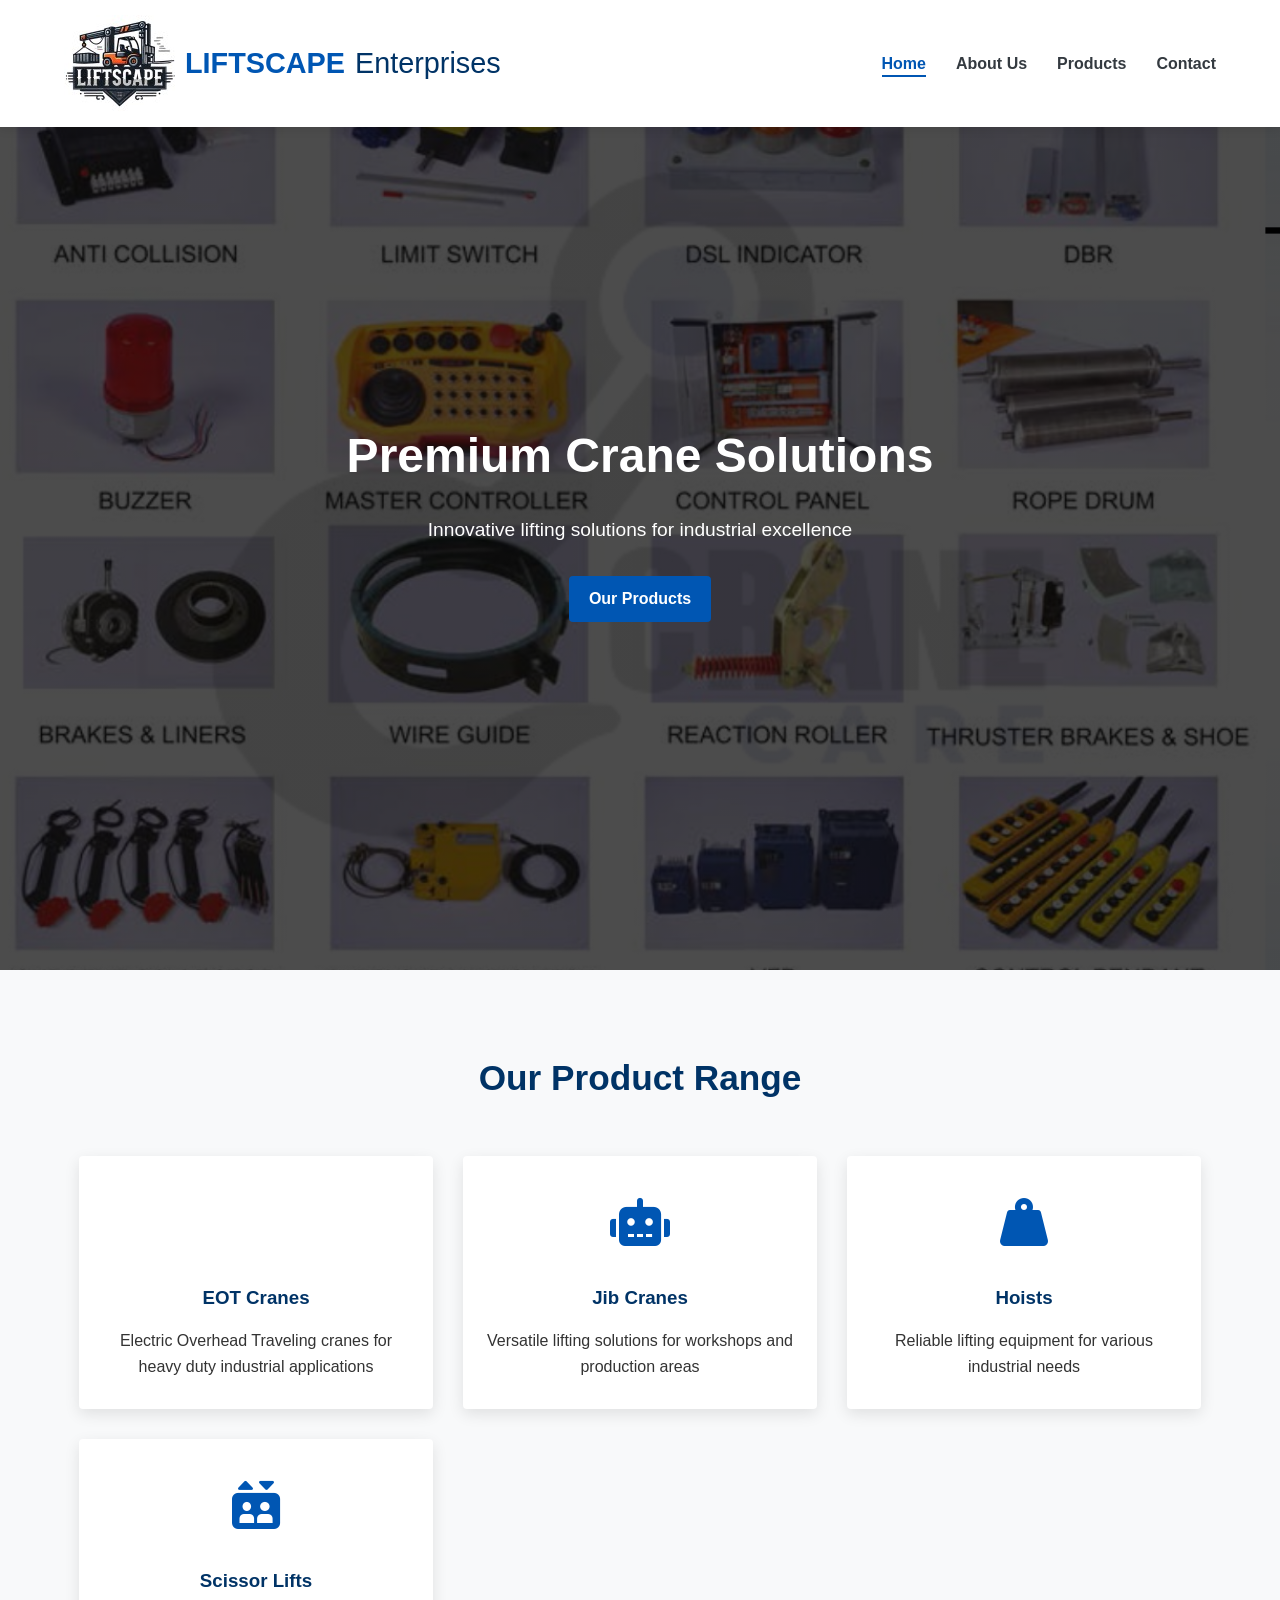
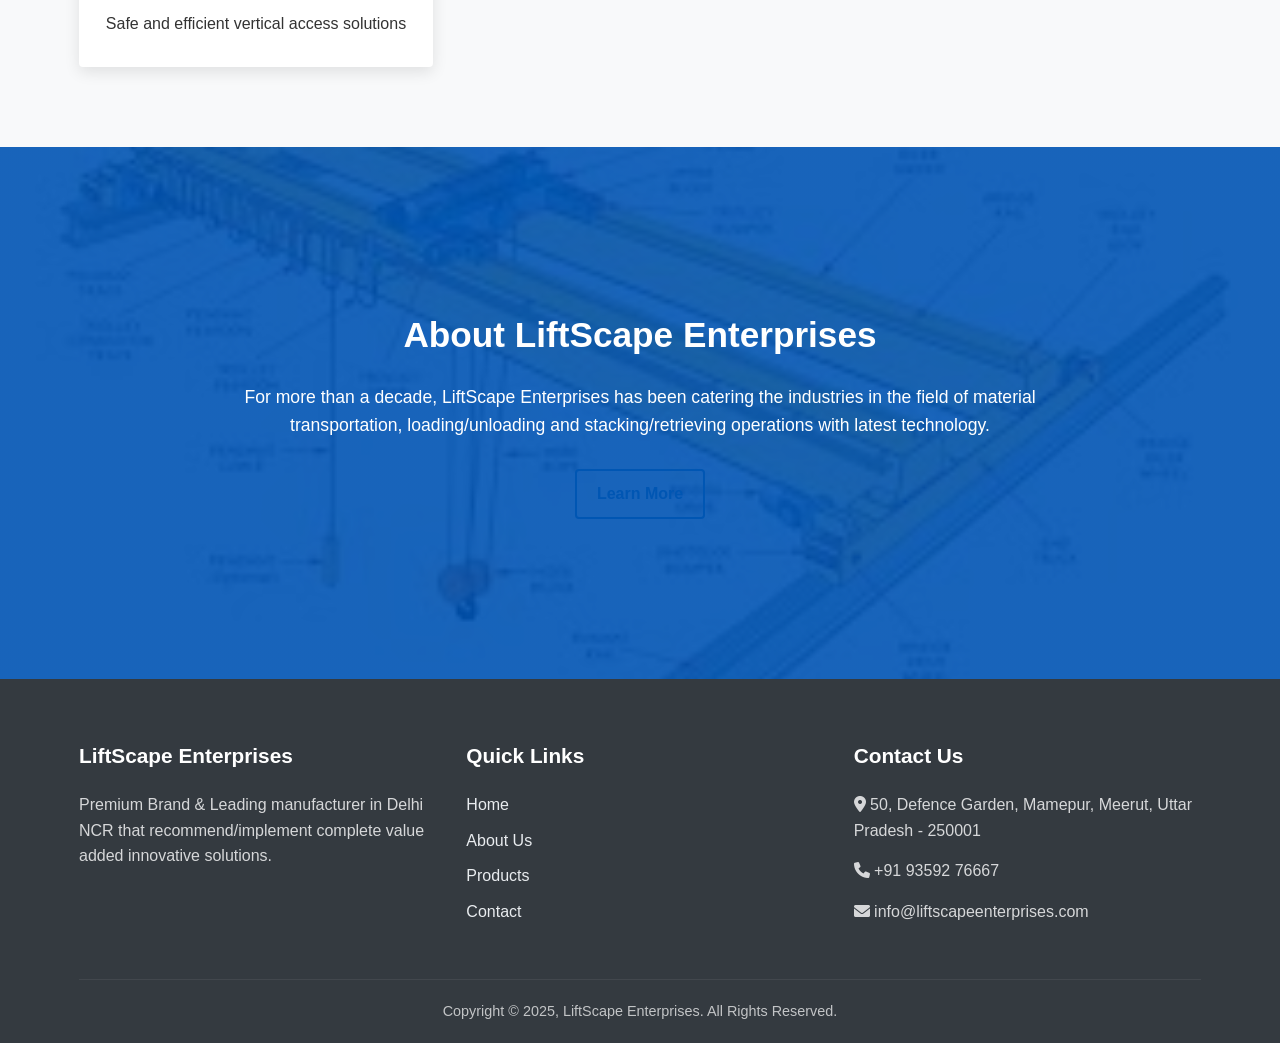
==== index.html @ a6833960 "Add files via upload" ====
<!DOCTYPE html>
<html lang="en">
<head>
    <meta charset="UTF-8">
    <meta name="viewport" content="width=device-width, initial-scale=1.0">
    <title>LiftScape Enterprises - Premium Crane Solutions</title>
    <link rel="stylesheet" href="css/style.css">
    <link rel="stylesheet" href="css/animate.css">
    <link rel="stylesheet" href="https://cdnjs.cloudflare.com/ajax/libs/font-awesome/6.0.0-beta3/css/all.min.css">
</head>
<body>
    <!-- Header/Navigation -->
    <header>
        <div class="container">
            <div class="logo">
				<!-- <h1><img src="images/logo-liftscape.jpg">LIFTSCAPE<span>Enterprises</span></h1> -->
                <h1><img src="images/logo-liftscape.jpg">LIFTSCAPE<span>Enterprises</span></h1>
            </div>
            <nav>
                <ul>
                    <li class="active"><a href="index.html">Home</a></li>
                    <li><a href="about.html">About Us</a></li>
                    <li><a href="products.html">Products</a></li>
                    <li><a href="contact.html">Contact</a></li>
                </ul>
            </nav>
            <div class="mobile-menu">
                <i class="fas fa-bars"></i>
            </div>
        </div>
    </header>

    <!-- Hero Banner -->
    <section class="hero">
        <div class="container">
            <div class="hero-content">
                <h2 class="animate__animated animate__fadeInDown">Premium Crane Solutions</h2>
                <p class="animate__animated animate__fadeInUp">Innovative lifting solutions for industrial excellence</p>
                <a href="products.html" class="btn animate__animated animate__fadeInUp">Our Products</a>
            </div>
        </div>
    </section>

    <!-- Featured Products -->
    <section class="featured-products">
        <div class="container">
            <h2>Our Product Range</h2>
            <div class="products-grid">
                <div class="product-card">
                    <div class="product-icon">
                        <i class="fas fa-crane"></i>
                    </div>
                    <h3>EOT Cranes</h3>
                    <p>Electric Overhead Traveling cranes for heavy duty industrial applications</p>
                </div>
                <div class="product-card">
                    <div class="product-icon">
                        <i class="fas fa-robot"></i>
                    </div>
                    <h3>Jib Cranes</h3>
                    <p>Versatile lifting solutions for workshops and production areas</p>
                </div>
                <div class="product-card">
                    <div class="product-icon">
                        <i class="fas fa-weight-hanging"></i>
                    </div>
                    <h3>Hoists</h3>
                    <p>Reliable lifting equipment for various industrial needs</p>
                </div>
                <div class="product-card">
                    <div class="product-icon">
                        <i class="fas fa-elevator"></i>
                    </div>
                    <h3>Scissor Lifts</h3>
                    <p>Safe and efficient vertical access solutions</p>
                </div>
            </div>
        </div>
    </section>

    <!-- About Section -->
    <section class="about-preview">
        <div class="container">
            <div class="about-content">
                <h2>About LiftScape Enterprises</h2>
                <p>For more than a decade, LiftScape Enterprises has been catering the industries in the field of material transportation, loading/unloading and stacking/retrieving operations with latest technology.</p>
                <a href="about.html" class="btn btn-outline">Learn More</a>
            </div>
        </div>
    </section>

    <!-- Footer -->
    <footer>
        <div class="container">
            <div class="footer-grid">
                <div class="footer-col">
                    <h3>LiftScape Enterprises</h3>
                    <p>Premium Brand & Leading manufacturer in Delhi NCR that recommend/implement complete value added innovative solutions.</p>
                </div>
                <div class="footer-col">
                    <h3>Quick Links</h3>
                    <ul>
                        <li><a href="index.html">Home</a></li>
                        <li><a href="about.html">About Us</a></li>
                        <li><a href="products.html">Products</a></li>
                        <li><a href="contact.html">Contact</a></li>
                    </ul>
                </div>
                <div class="footer-col">
                    <h3>Contact Us</h3>
                    <p><i class="fas fa-map-marker-alt"></i> 50, Defence Garden, Mamepur, Meerut, Uttar Pradesh - 250001</p>
                    <p><i class="fas fa-phone"></i> +91 93592 76667</p>
                    <p><i class="fas fa-envelope"></i> info@liftscapeenterprises.com</p>
                </div>
            </div>
            <div class="copyright">
                <p>Copyright &copy; 2025, LiftScape Enterprises. All Rights Reserved.</p>
            </div>
        </div>
    </footer>

    <script src="js/main.js"></script>
</body>
</html>
---- css/style.css ----
/* Global Styles */
:root {
    --primary-color: #0056b3;
    --secondary-color: #003366;
    --accent-color: #ff6b00;
    --light-color: #f8f9fa;
    --dark-color: #343a40;
    --text-color: #333;
    --text-light: #6c757d;
    --white: #fff;
    --gray: #e9ecef;
    --border-radius: 4px;
    --box-shadow: 0 5px 15px rgba(0, 0, 0, 0.1);
    --transition: all 0.3s ease;
}

* {
    margin: 0;
    padding: 0;
    box-sizing: border-box;
}

body {
    font-family: 'Segoe UI', Tahoma, Geneva, Verdana, sans-serif;
    line-height: 1.6;
    color: var(--text-color);
    background-color: var(--white);
}

a {
    text-decoration: none;
    color: var(--primary-color);
    transition: var(--transition);
}

a:hover {
    color: var(--secondary-color);
}

img {
    max-width: 100%;
    height: auto;
}

ul {
    list-style: none;
}

.container {
    width: 90%;
    max-width: 1200px;
    margin: 0 auto;
    padding: 0 15px;
}

.btn {
    display: inline-block;
    background-color: var(--primary-color);
    color: var(--white);
    padding: 10px 20px;
    border-radius: var(--border-radius);
    font-weight: 600;
    transition: var(--transition);
    border: none;
    cursor: pointer;
}

.btn:hover {
    background-color: var(--secondary-color);
    color: var(--white);
    transform: translateY(-3px);
    box-shadow: var(--box-shadow);
}

.btn-outline {
    background-color: transparent;
    border: 2px solid var(--primary-color);
    color: var(--primary-color);
}

.btn-outline:hover {
    background-color: var(--primary-color);
    color: var(--white);
}

.btn-small {
    padding: 8px 15px;
    font-size: 0.9rem;
}

.text-center {
    text-align: center;
}

.section-padding {
    padding: 80px 0;
}

/* Header Styles */
header {
    background-color: var(--white);
    box-shadow: 0 2px 10px rgba(0, 0, 0, 0.1);
    position: fixed;
    width: 100%;
    top: 0;
    z-index: 1000;
    transition: var(--transition);
}

header.scrolled {
    box-shadow: 0 5px 20px rgba(0, 0, 0, 0.1);
}

header .container {
    display: flex;
    justify-content: space-between;
    align-items: center;
    padding: 15px 0;
}

.logo h1 {
    font-size: 1.8rem;
    color: var(--primary-color);
	display: flex;
	align-items: center; /* Vertically centers logo & text */
	gap: 10px; /* Adds spacing between logo and text */
}

.logo h1 span {
    color: var(--secondary-color);
    font-weight: 300;
}

nav ul {
    display: flex;
}

nav ul li {
    margin-left: 30px;
}

nav ul li a {
    color: var(--dark-color);
    font-weight: 600;
    position: relative;
}

nav ul li a::after {
    content: '';
    position: absolute;
    width: 0;
    height: 2px;
    background-color: var(--primary-color);
    bottom: -5px;
    left: 0;
    transition: var(--transition);
}

nav ul li a:hover::after,
nav ul li.active a::after {
    width: 100%;
}

nav ul li.active a {
    color: var(--primary-color);
}

.mobile-menu {
    display: none;
    font-size: 1.5rem;
    cursor: pointer;
    color: var(--primary-color);
}

/* Hero Section */
.hero {
    background: linear-gradient(rgba(0, 0, 0, 0.7), rgba(0, 0, 0, 0.7)), url('../images/hero-bg.jpg') no-repeat center center/cover;
    height: 100vh;
    display: flex;
    align-items: center;
    text-align: center;
    color: var(--white);
    margin-top: 70px;
}

.hero-content h2 {
    font-size: 3rem;
    margin-bottom: 20px;
}

.hero-content p {
    font-size: 1.2rem;
    margin-bottom: 30px;
    max-width: 700px;
    margin-left: auto;
    margin-right: auto;
}

/* Featured Products */
.featured-products {
    padding: 80px 0;
    background-color: var(--light-color);
}

.featured-products h2 {
    text-align: center;
    margin-bottom: 50px;
    font-size: 2.2rem;
    color: var(--secondary-color);
}

.products-grid {
    display: grid;
    grid-template-columns: repeat(auto-fit, minmax(250px, 1fr));
    gap: 30px;
}

.product-card {
    background-color: var(--white);
    padding: 30px 20px;
    border-radius: var(--border-radius);
    text-align: center;
    box-shadow: var(--box-shadow);
    transition: var(--transition);
}

.product-card:hover {
    transform: translateY(-10px);
    box-shadow: 0 15px 30px rgba(0, 0, 0, 0.1);
}

.product-icon {
    font-size: 3rem;
    color: var(--primary-color);
    margin-bottom: 20px;
}

.product-card h3 {
    margin-bottom: 15px;
    color: var(--secondary-color);
}

/* About Preview */
.about-preview {
    padding: 80px 0;
    background: linear-gradient(rgba(0, 84, 180, 0.9), rgba(0, 84, 180, 0.9)), url('../images/about-bg.jpg') no-repeat center center/cover;
    color: var(--white);
}

.about-content {
    max-width: 800px;
    margin: 0 auto;
    text-align: center;
}

.about-content h2 {
    font-size: 2.2rem;
    margin-bottom: 20px;
}

.about-content p {
    margin-bottom: 30px;
    font-size: 1.1rem;
}

/* Page Banner */
.page-banner {
    background: linear-gradient(rgba(0, 0, 0, 0.7), rgba(0, 0, 0, 0.7)), url('../images/products-bg.jpg') no-repeat center center/cover;
    height: 300px;
    display: flex;
    align-items: center;
    text-align: center;
    color: var(--white);
    margin-top: 70px;
}

.page-banner h1 {
    font-size: 2.5rem;
    margin-bottom: 15px;
}

/* About Content */
.about-content {
    padding: 80px 0;
}

.about-section {
    margin-bottom: 50px;
}

.about-section h2 {
    color: var(--secondary-color);
    margin-bottom: 20px;
    font-size: 1.8rem;
}

.about-section p {
    margin-bottom: 20px;
    line-height: 1.8;
}

.services-grid {
    display: grid;
    grid-template-columns: repeat(auto-fit, minmax(300px, 1fr));
    gap: 30px;
    margin-top: 40px;
}

.service-card {
    background-color: var(--white);
    padding: 30px;
    border-radius: var(--border-radius);
    box-shadow: var(--box-shadow);
    text-align: center;
    transition: var(--transition);
}

.service-card:hover {
    transform: translateY(-5px);
    box-shadow: 0 10px 25px rgba(0, 0, 0, 0.1);
}

.service-card i {
    font-size: 2.5rem;
    color: var(--primary-color);
    margin-bottom: 20px;
}

.service-card h3 {
    margin-bottom: 15px;
    color: var(--secondary-color);
}

/* Products Gallery */
.products-gallery {
    padding: 80px 0;
}

.product-categories {
    display: flex;
    justify-content: center;
    flex-wrap: wrap;
    gap: 10px;
    margin-bottom: 40px;
}

.category-btn {
    padding: 8px 20px;
    background-color: var(--gray);
    border: none;
    border-radius: var(--border-radius);
    cursor: pointer;
    transition: var(--transition);
    font-weight: 600;
}

.category-btn:hover,
.category-btn.active {
    background-color: var(--primary-color);
    color: var(--white);
}

.products-grid {
    display: grid;
    grid-template-columns: repeat(auto-fill, minmax(280px, 1fr));
    gap: 30px;
}

.product-item {
    background-color: var(--white);
    border-radius: var(--border-radius);
    overflow: hidden;
    box-shadow: var(--box-shadow);
    transition: var(--transition);
}

.product-item:hover {
    transform: translateY(-5px);
    box-shadow: 0 10px 25px rgba(0, 0, 0, 0.1);
}

.product-image {
    height: 200px;
    overflow: hidden;
}

.product-image img {
    width: 100%;
    height: 100%;
    object-fit: cover;
    transition: var(--transition);
}

.product-item:hover .product-image img {
    transform: scale(1.05);
}

.product-info {
    padding: 20px;
}

.product-info h3 {
    margin-bottom: 10px;
    color: var(--secondary-color);
}

.product-info p {
    margin-bottom: 15px;
    color: var(--text-light);
    font-size: 0.9rem;
}

/* Product Enquiry */
.product-enquiry {
    padding: 60px 0;
    background-color: var(--primary-color);
    color: var(--white);
    text-align: center;
}

.product-enquiry h2 {
    margin-bottom: 20px;
    font-size: 2rem;
}

.product-enquiry p {
    max-width: 700px;
    margin: 0 auto 30px;
    font-size: 1.1rem;
}

/* Contact Section */
.contact-section {
    padding: 80px 0;
}

.contact-grid {
    display: grid;
    grid-template-columns: repeat(auto-fit, minmax(300px, 1fr));
    gap: 50px;
}

.contact-info h2 {
    color: var(--secondary-color);
    margin-bottom: 30px;
    font-size: 1.8rem;
}

.info-item {
    display: flex;
    align-items: flex-start;
    margin-bottom: 20px;
}

.info-item i {
    font-size: 1.2rem;
    color: var(--primary-color);
    margin-right: 15px;
    margin-top: 5px;
}

.social-links {
    margin-top: 40px;
}

.social-links h3 {
    margin-bottom: 15px;
    color: var(--secondary-color);
}

.social-links a {
    display: inline-flex;
    align-items: center;
    justify-content: center;
    width: 40px;
    height: 40px;
    background-color: var(--primary-color);
    color: var(--white);
    border-radius: 50%;
    margin-right: 10px;
    transition: var(--transition);
}

.social-links a:hover {
    background-color: var(--secondary-color);
    transform: translateY(-3px);
}

.contact-form h2 {
    color: var(--secondary-color);
    margin-bottom: 30px;
    font-size: 1.8rem;
}

.form-group {
    margin-bottom: 20px;
}

.form-group input,
.form-group select,
.form-group textarea {
    width: 100%;
    padding: 12px 15px;
    border: 1px solid #ddd;
    border-radius: var(--border-radius);
    font-family: inherit;
    transition: var(--transition);
}

.form-group input:focus,
.form-group select:focus,
.form-group textarea:focus {
    outline: none;
    border-color: var(--primary-color);
    box-shadow: 0 0 0 3px rgba(0, 86, 179, 0.1);
}

.form-group textarea {
    resize: vertical;
    min-height: 120px;
}

#formMessage {
    margin-top: 20px;
    padding: 10px;
    border-radius: var(--border-radius);
    display: none;
}

#formMessage.success {
    background-color: #d4edda;
    color: #155724;
    display: block;
}

#formMessage.error {
    background-color: #f8d7da;
    color: #721c24;
    display: block;
}

/* Map Section */
.map-section {
    padding-bottom: 80px;
}

.map-section h2 {
    text-align: center;
    margin-bottom: 30px;
    color: var(--secondary-color);
    font-size: 1.8rem;
}

.map-container {
    border-radius: var(--border-radius);
    overflow: hidden;
    box-shadow: var(--box-shadow);
}

/* Footer */
footer {
    background-color: var(--dark-color);
    color: var(--white);
    padding: 60px 0 0;
}

.footer-grid {
    display: grid;
    grid-template-columns: repeat(auto-fit, minmax(250px, 1fr));
    gap: 40px;
    margin-bottom: 40px;
}

.footer-col h3 {
    color: var(--white);
    margin-bottom: 20px;
    font-size: 1.3rem;
}

.footer-col p {
    margin-bottom: 15px;
    opacity: 0.8;
}

.footer-col ul li {
    margin-bottom: 10px;
}

.footer-col ul li a {
    color: var(--gray);
    transition: var(--transition);
}

.footer-col ul li a:hover {
    color: var(--white);
    padding-left: 5px;
}

.footer-col .info-item {
    margin-bottom: 15px;
}

.footer-col .info-item i {
    color: var(--white);
    opacity: 0.8;
}

.copyright {
    text-align: center;
    padding: 20px 0;
    border-top: 1px solid rgba(255, 255, 255, 0.1);
    font-size: 0.9rem;
    opacity: 0.7;
}

/* Animations */
@keyframes fadeIn {
    from { opacity: 0; }
    to { opacity: 1; }
}

.fade-in {
    animation: fadeIn 1s ease-in;
}

/* Responsive Styles */
@media (max-width: 992px) {
    .hero-content h2 {
        font-size: 2.5rem;
    }
}

@media (max-width: 768px) {
    nav {
        position: fixed;
        top: 70px;
        left: -100%;
        width: 80%;
        height: calc(100vh - 70px);
        background-color: var(--white);
        flex-direction: column;
        padding: 30px;
        box-shadow: 0 5px 10px rgba(0, 0, 0, 0.1);
        transition: var(--transition);
    }

    nav.active {
        left: 0;
    }

    nav ul {
        flex-direction: column;
    }

    nav ul li {
        margin: 15px 0;
    }

    .mobile-menu {
        display: block;
    }

    .hero {
        height: 80vh;
    }

    .hero-content h2 {
        font-size: 2rem;
    }

    .section-padding {
        padding: 60px 0;
    }
}

@media (max-width: 576px) {
    .hero-content h2 {
        font-size: 1.8rem;
    }

    .hero-content p {
        font-size: 1rem;
    }

    .btn {
        padding: 8px 15px;
    }

    .page-banner h1 {
        font-size: 2rem;
    }
}
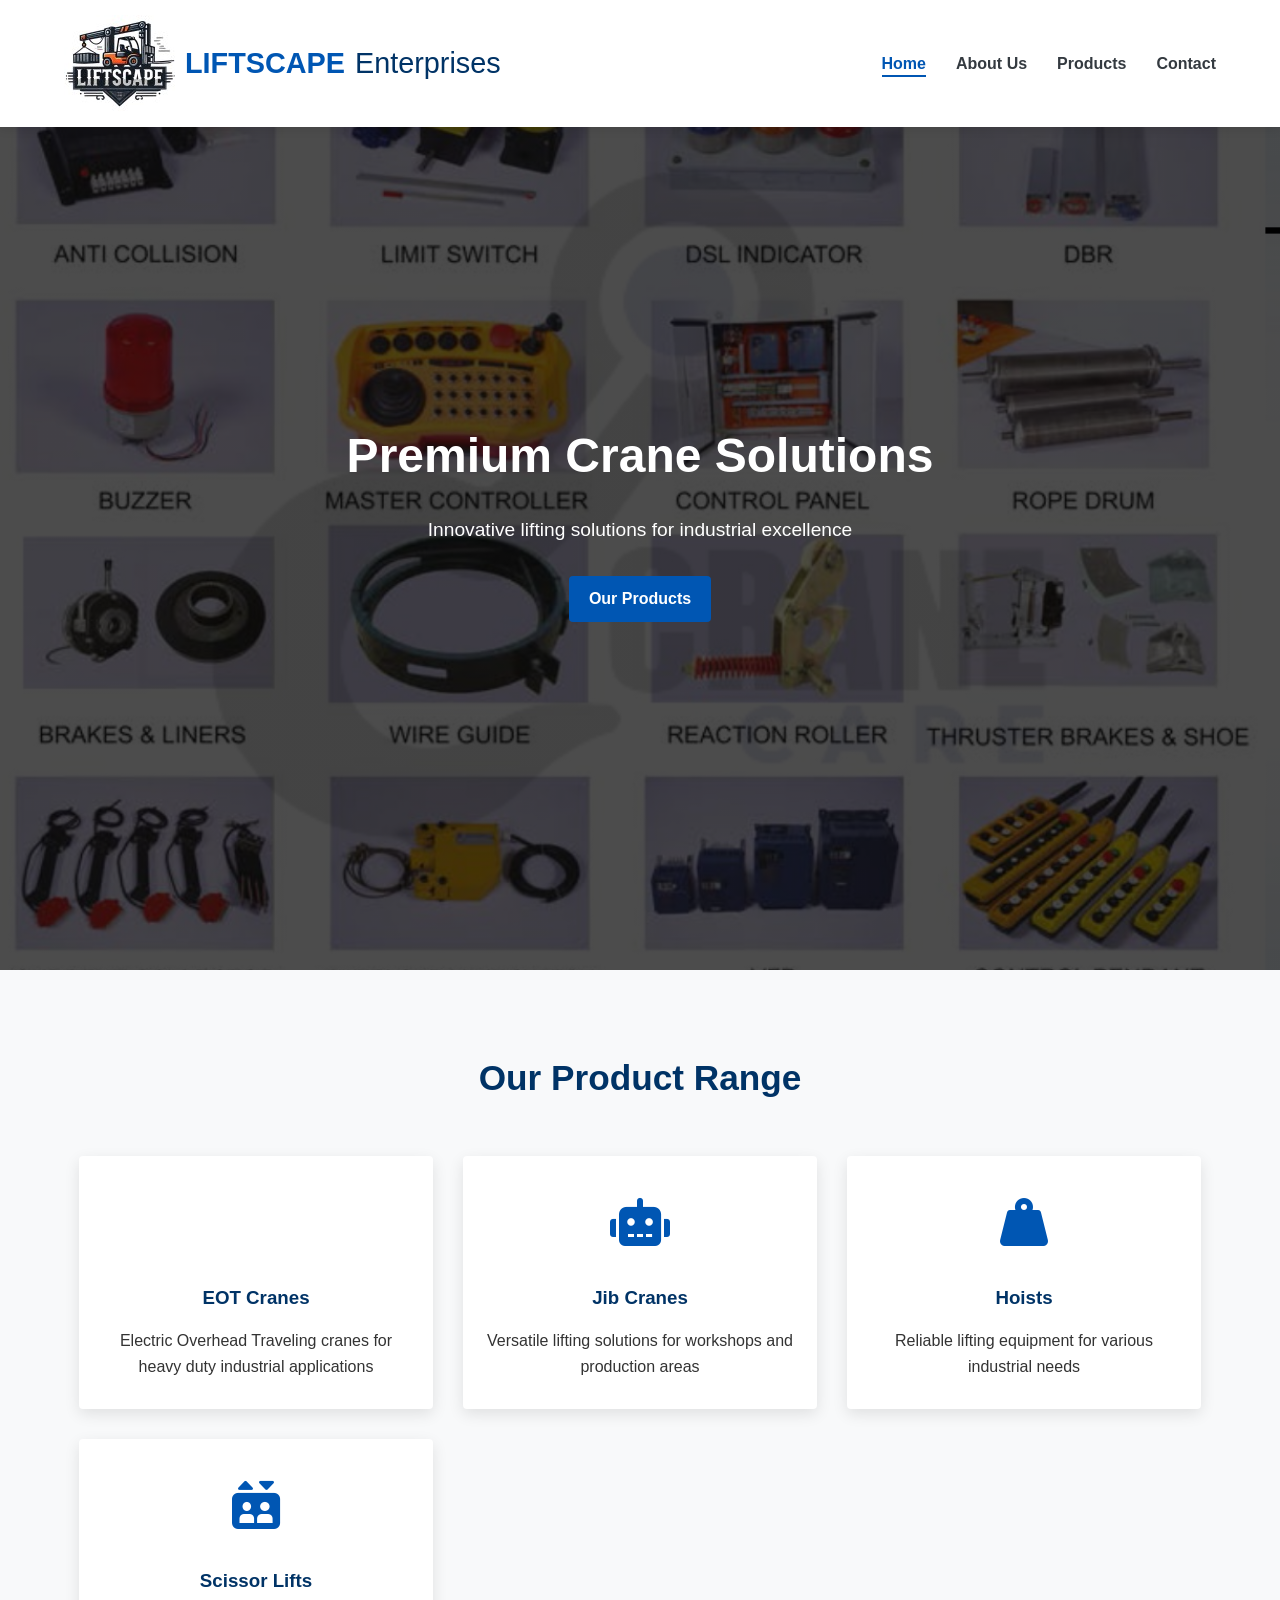
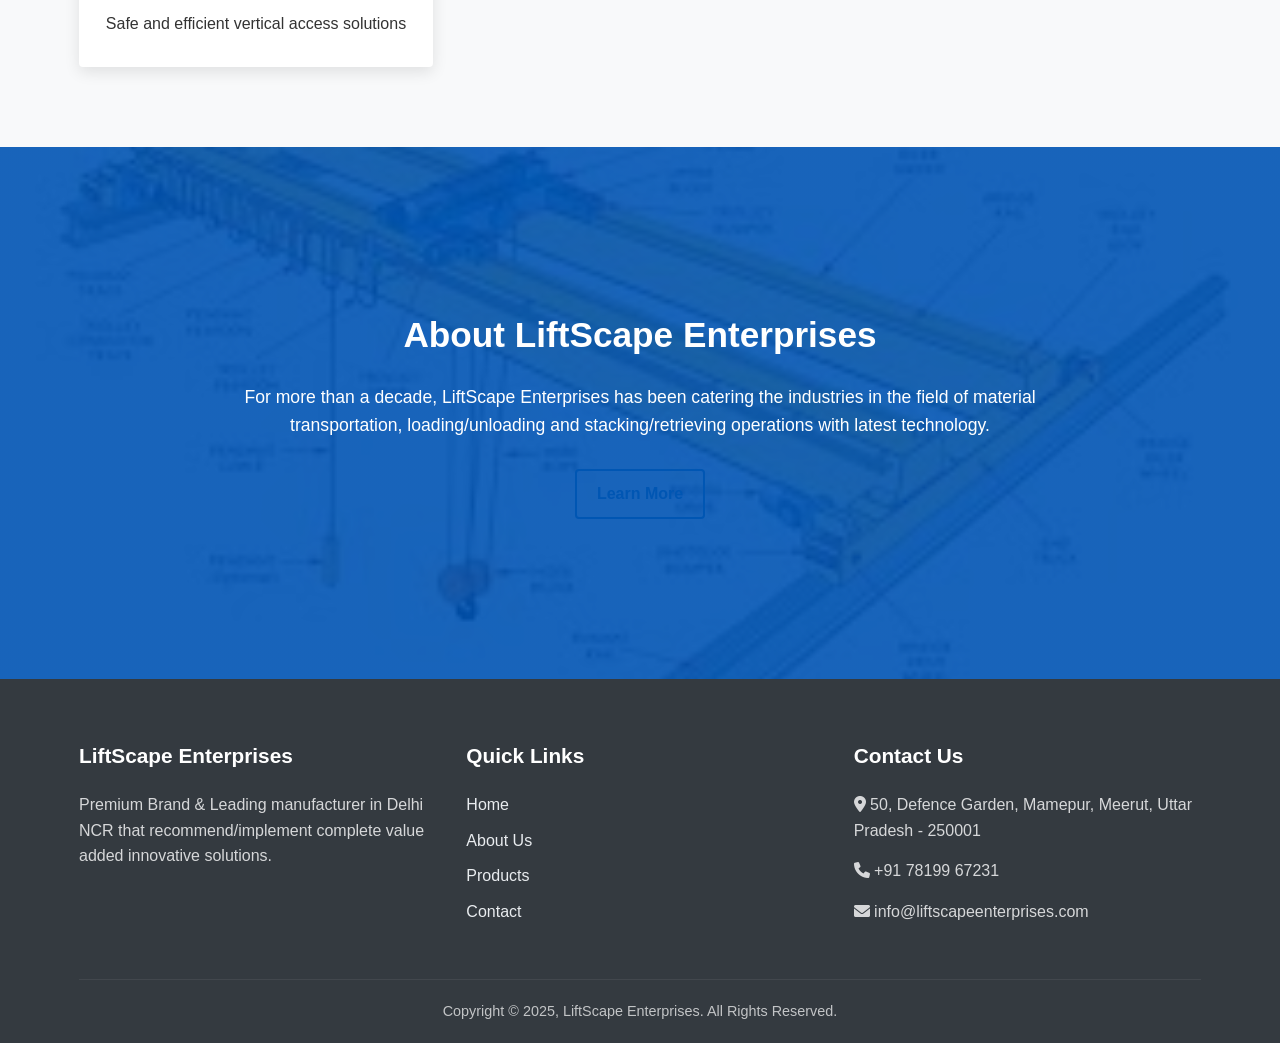
==== commit b6cee631: "Update index.html" ====
--- a/index.html
+++ b/index.html
@@ -109,7 +109,7 @@
                 <div class="footer-col">
                     <h3>Contact Us</h3>
                     <p><i class="fas fa-map-marker-alt"></i> 50, Defence Garden, Mamepur, Meerut, Uttar Pradesh - 250001</p>
-                    <p><i class="fas fa-phone"></i> +91 93592 76667</p>
+                    <p><i class="fas fa-phone"></i> +91 78199 67231 </p>
                     <p><i class="fas fa-envelope"></i> info@liftscapeenterprises.com</p>
                 </div>
             </div>
@@ -121,4 +121,4 @@
 
     <script src="js/main.js"></script>
 </body>
-</html>+</html>
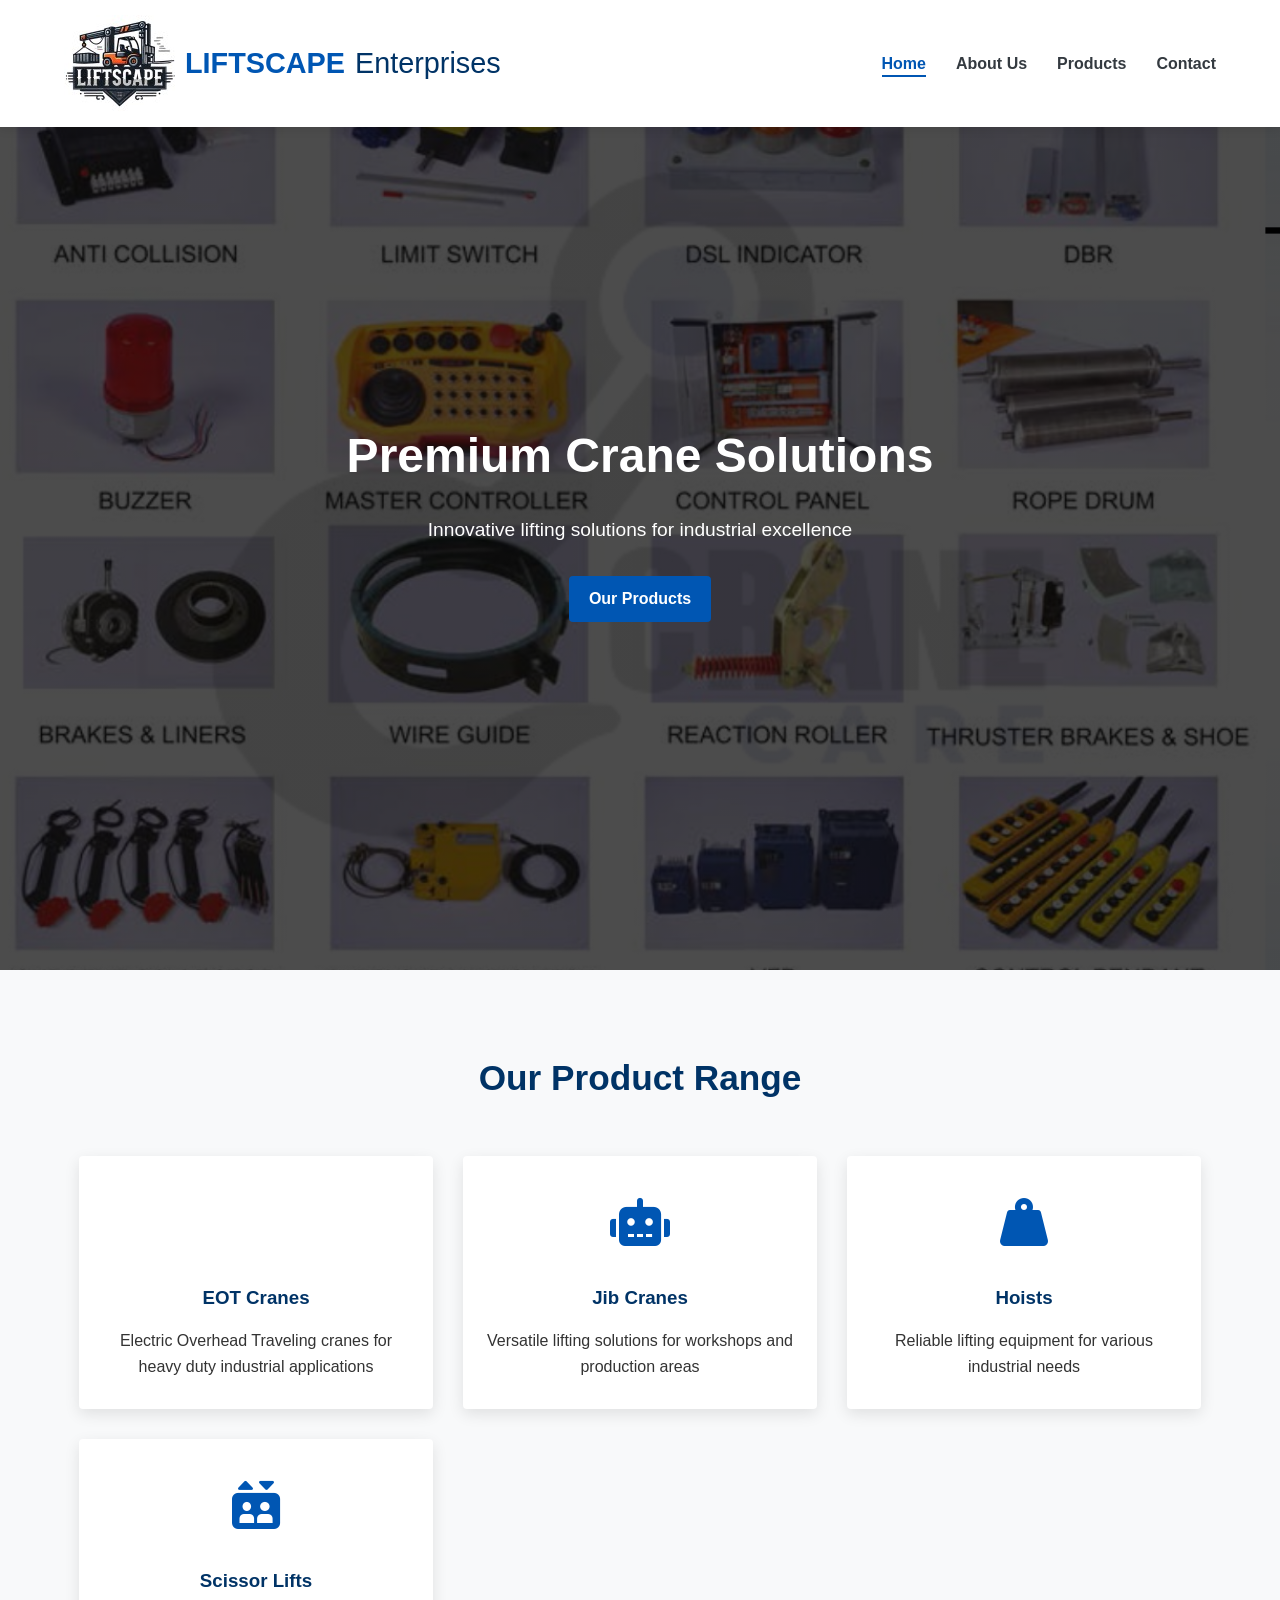
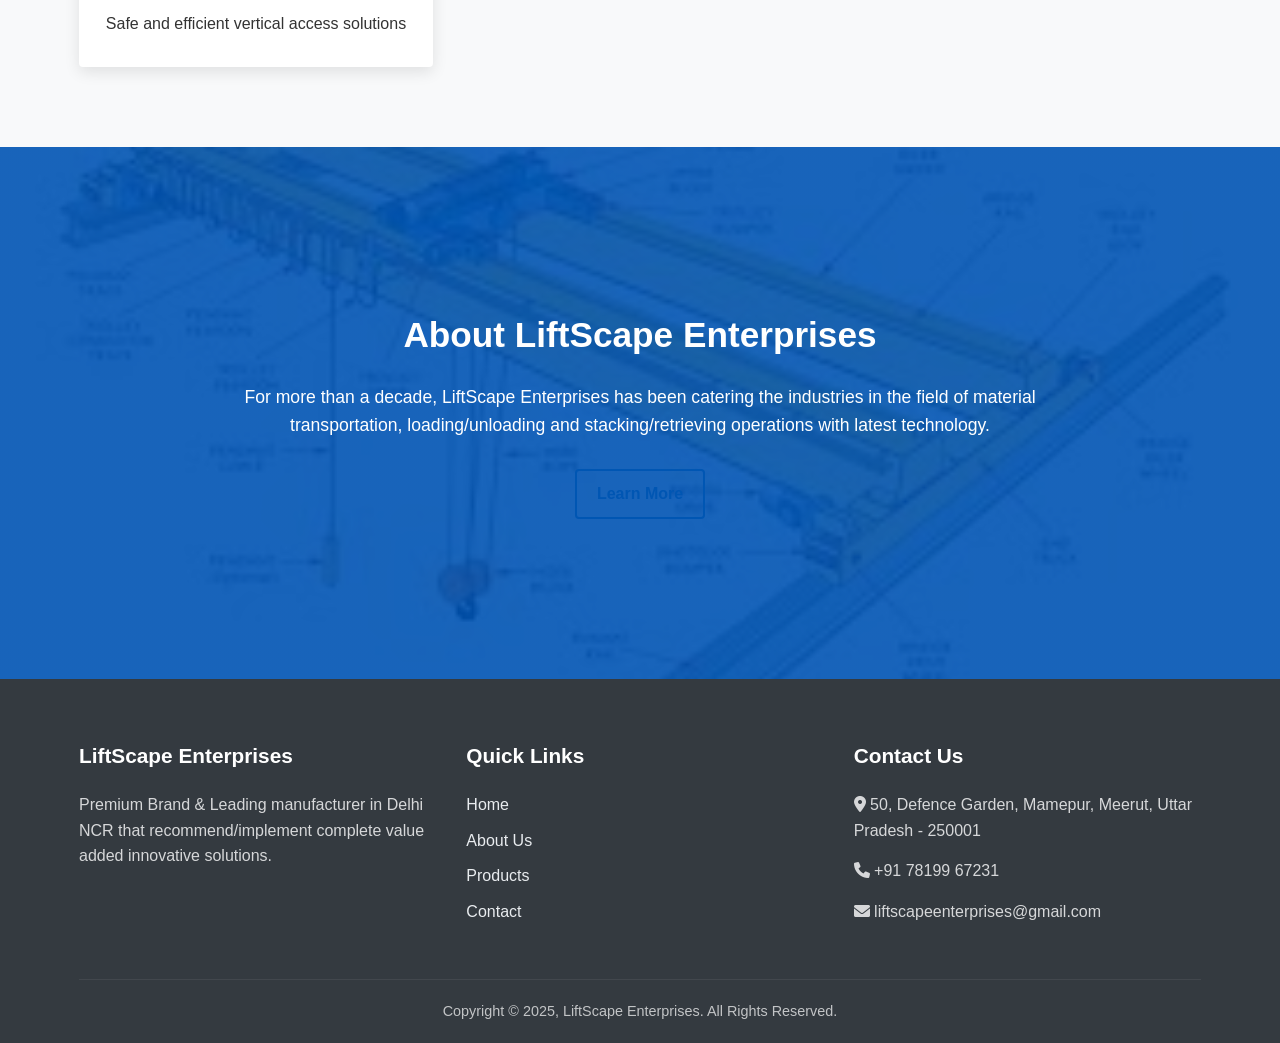
==== commit c018e9bc: "Update index.html" ====
--- a/index.html
+++ b/index.html
@@ -110,7 +110,7 @@
                     <h3>Contact Us</h3>
                     <p><i class="fas fa-map-marker-alt"></i> 50, Defence Garden, Mamepur, Meerut, Uttar Pradesh - 250001</p>
                     <p><i class="fas fa-phone"></i> +91 78199 67231 </p>
-                    <p><i class="fas fa-envelope"></i> info@liftscapeenterprises.com</p>
+                    <p><i class="fas fa-envelope"></i> liftscapeenterprises@gmail.com</p>
                 </div>
             </div>
             <div class="copyright">
